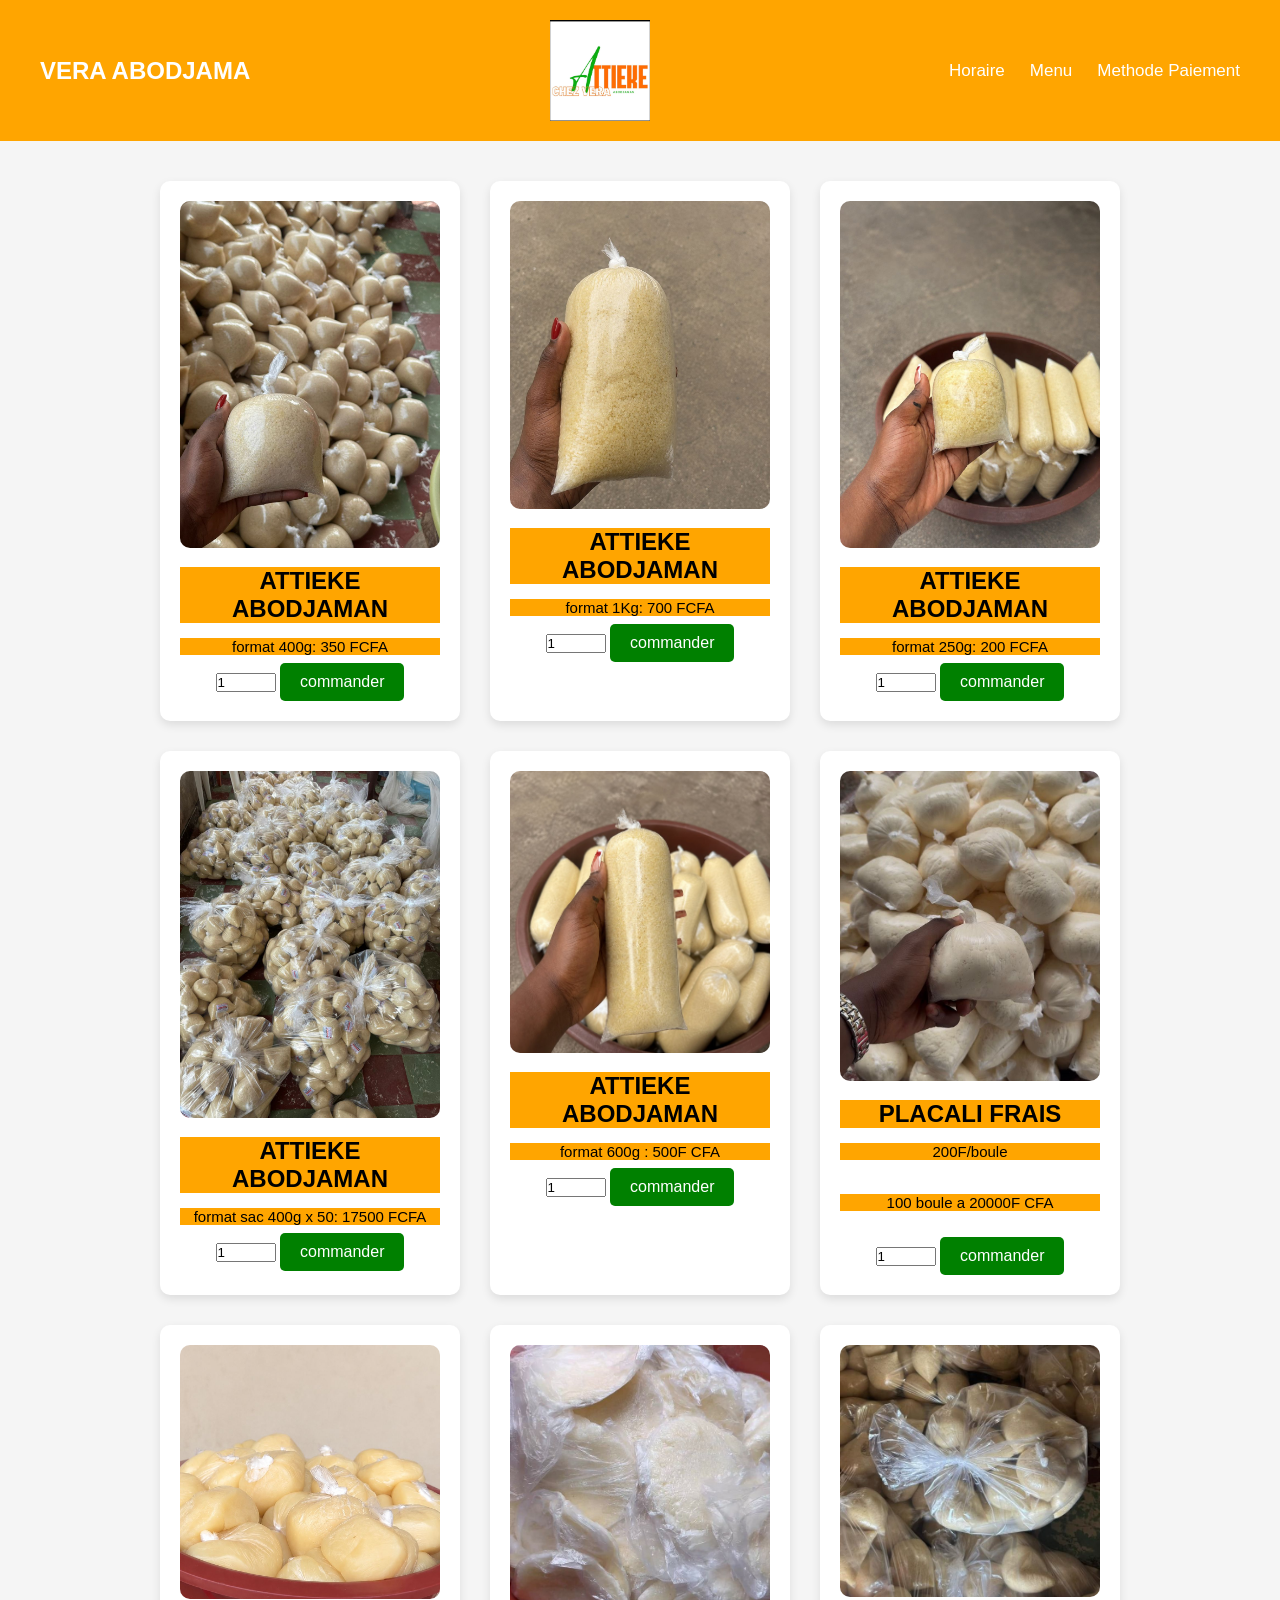
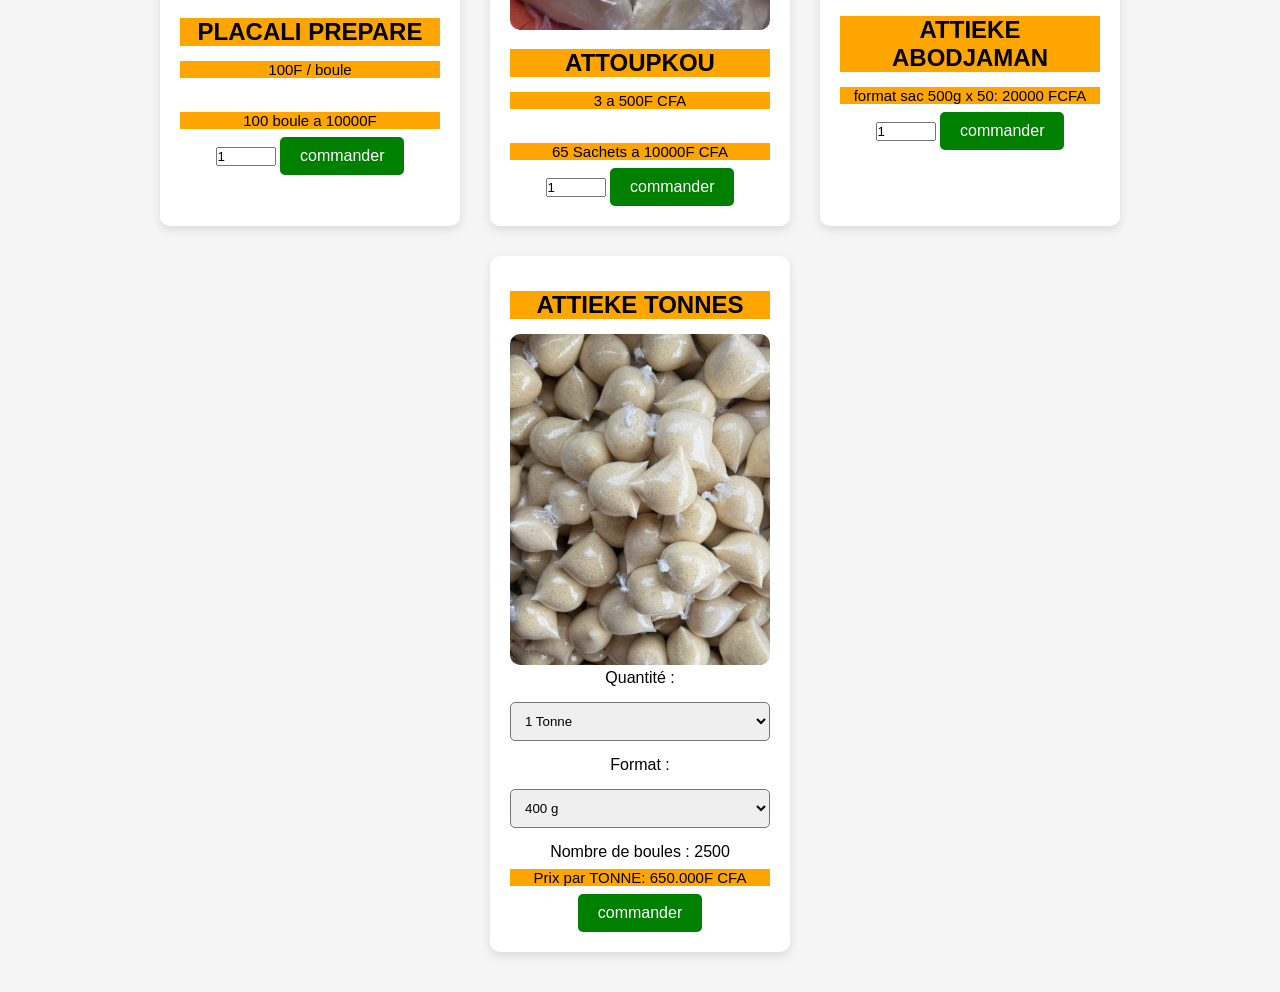
==== index.html @ 7ee6f181 "Update index.html" ====
<!DOCTYPE html>
<html lang="fr">
<head>
    <meta charset="UTF-8">
    <meta name="viewport" content="width=device-width, initial-scale=1.0">
    <title>Boutique Shop</title>
    <link rel="stylesheet" href="attt2.css">
</head>
<body>

    <!-- NAVBAR -->

    <header>
        <nav class="navbar">

            <div class="logo">
                VERA ABODJAMA
            </div>
            <img src="LOGOatt.jpeg" class="plg">

            <ul class="nav-links">
               <li><a href="horaire.html">Horaire</a></li>
                <li><a href="att2.html">Menu</a></li>
                <li><a href="methode.html">Methode Paiement</a></li>
                
            </ul>

        </nav>
    </header>

    <!-- SECTION PRODUITS -->

    <section class="products">

        <!-- CARD 1 -->

        <div class="card">

            <img src="att400g.jpeg" alt="Produit">

            <h2>ATTIEKE ABODJAMAN</h2>

            <div class="prices">
                <p>format 400g: 350 FCFA</p>
            </div>

            
                 <input type="number" min="1" max="1000" value="1" class="qte">
            

            <a href="#" class="btn" onclick="commander(this)">commander </a>

        </div>

        <!-- CARD 2 -->

         <div class="card">

            <img src="att1kg.jpeg" alt="Produit">

            <h2>ATTIEKE ABODJAMAN</h2>

            <div class="prices">
                <p>format 1Kg: 700 FCFA</p>
            </div>

            
                 <input type="number" min="1" max="1000" value="1" class="qte">
            

            <a href="#" class="btn" onclick="commander(this)">commander </a>

        </div>

        <!-- CARD 3 -->

         <div class="card">

            <img src="att250g.jpeg" alt="Produit">

            <h2>ATTIEKE ABODJAMAN</h2>

            <div class="prices">
                <p>format 250g: 200 FCFA</p>
            </div>

            
                <input type="number" min="1" max="1000" value="1" class="qte">
            

            <a href="#" class="btn" onclick="commander(this)">commander </a>

        </div>

        <!-- CARD 4 -->

        <div class="card">

            <img src="sacatt.jpeg" alt="Produit">

            <h2>ATTIEKE ABODJAMAN</h2>

            <div class="prices">
                <p>format sac 400g x 50: 17500 FCFA</p>
            </div>

            
                 <input type="number" min="1" max="1000" value="1" class="qte">
            

            <a href="#" class="btn" onclick="commander(this)">commander </a>

        </div>


        <!-- CARD 5 -->

         <div class="card">

            <img src="600g.jpeg" alt="Produit">

            <h2>ATTIEKE ABODJAMAN</h2>

            <div class="prices">
                <p>format 600g : 500F CFA</p>
            </div>

            
                 <input type="number" min="1" max="1000" value="1" class="qte">
            

            <a href="#" class="btn" onclick="commander(this)">commander </a>

        </div>

        <!-- CARD 6 -->

         <div class="card">

            <img src="plf.jpeg" alt="Produit">

            <h2>PLACALI FRAIS</h2>

            <div class="prices">
                <p>200F/boule</p><br>
                <p>100 boule a 20000F CFA</p><br>

            </div>

            
                 
                 <input type="number" min="1" max="1000" value="1" class="qte">
            

            <a href="#" class="btn" onclick="commander(this)">commander </a>

        </div>


<!--card7 -->



        <div class="card">

            <img src="plp.jpeg" alt="Produit">

            <h2>PLACALI PREPARE</h2>

            <div class="prices">
                <p>100F / boule</p><br>
                <p>100 boule a 10000F</p>
            </div>

            
                 <input type="number" min="1" max="1000" value="1" class="qte">
            

            <a href="#" class="btn" onclick="commander(this)">commander </a>

        </div>
        <!--card8 --->
        <div class="card">

            <img src="atou.jpeg" alt="Produit">

            <h2>ATTOUPKOU</h2>

            <div class="prices">
                <p>3 a 500F CFA</p><br>
                <p>65 Sachets a 10000F CFA</p>
            </div>

            
                 <input type="number" min="1" max="1000" value="1" class="qte">
            

            <a href="#" class="btn" onclick="commander(this)">commander </a>

        </div>

         <!-- CARD 9 -->

        <div class="card">

            <img src="sacatt500g.jpeg" alt="Produit">

            <h2>ATTIEKE ABODJAMAN</h2>

            <div class="prices">
                <p>format sac 500g x 50: 20000 FCFA</p>
            </div>

            
                <input type="number" min="1" max="1000" value="1" class="qte">
            

            <a href="#" class="btn" onclick="commander(this)">commander </a>

        </div> 
            <!-- CARD 10 -->
         <div class="card">
  <h2>ATTIEKE TONNES</h2>
  <img src="attTONNES.jpeg" alt="Produit">

  <label>Quantité :</label>
  <select id="tonne">
    <option value="1">1 Tonne</option>
    <option value="2">2 Tonnes</option>
    <option value="3">3 Tonne</option>
     <option value="4">4 Tonne</option>
      <option value="5">5 Tonne</option>
       <option value="0.5">0.5 Tonne</option>
  </select>

  <label>Format :</label>
  <select id="format">
    <option value="400">400 g</option>
    <option value="500">500 g</option>
    <option value="600">600 g</option>
    <option value="1000">1 kg</option>
</select>

<p id="nbBoules">Nombre de boules : 2500</p>


  <div class="prices">
                <div class="prices">
                <p>Prix par TONNE: 650.000F CFA</p>
            
            </div>

 <a href="#" class="btn" onclick="commander(this)">commander </a>
</div>

</div>
    </section>
   


    

     <!-- JS WhatsApp -->
<script>
function commander(btn) {

    let card = btn.closest(".card");

    let nom = card.querySelector("h2").innerText.trim();

    let qteInput = card.querySelector(".qte");
    let qte = qteInput ? Number(qteInput.value) : 1;

    let priceText = card.querySelector(".prices p").innerText;

    // FORMAT = on récupère directement dans le texte
    let format = "Non défini";
    let prixUnitaire = 0;

    if (priceText.includes("400g: 350")) {
        format = "400g";
        prixUnitaire = 350;
    } 
    else if (priceText.includes("1Kg: 700")) {
        format = "1Kg";
        prixUnitaire = 700;
    } 
    else if (priceText.includes("250g: 200")) {
        format = "250g";
        prixUnitaire = 200;
    } 
    else if (priceText.includes("17500")) {
        format = "sac 400g x 50";
        prixUnitaire = 17500;
    } 
    else if (priceText.includes("600g")) {
        format = "600g";
        prixUnitaire = 500;
    } 
    else if (nom === "PLACALI FRAIS") {
        format = "boule";
        prixUnitaire = 200;
    } 
    else if (nom === "PLACALI PREPARE") {
        format = "boule";
        prixUnitaire = 100;
    } 
    else if (nom === "ATTOUPKOU") {
        format = "sachet";
        prixUnitaire = 200;
    } 
    else if (nom === "ATTIEKE TONNES") {
        prixUnitaire = 650000;
    }

    let total = prixUnitaire * qte;

    let message =
`Bonjour,

Je souhaite commander :

Produit : ${nom}

Prix unitaire : ${prixUnitaire} FCFA`;

    if (nom === "ATTIEKE TONNES") {

        let tonnes = Number(card.querySelector("#tonne").value);
        let formatTonne = Number(card.querySelector("#format").value);

        let nbBoules = Math.floor((1000000 * tonnes) / formatTonne);

        total = prixUnitaire * tonnes;

        message += `
Tonnage : ${tonnes} tonne(s)
Format : ${formatTonne} g
Nombre de boules : ${nbBoules}

TOTAL À PAYER : ${total} FCFA`;

    } else {

        message +=

       `
Quantité : ${qte}
Format : ${format} 
TOTAL À PAYER : ${total} FCFA`;
    }

    window.open(
        "https://wa.me/2250788256074?text=" + encodeURIComponent(message),
        "_blank"
    );
}


// TONNES (inchangé mais sécurisé)
const tonne = document.getElementById("tonne");
const format = document.getElementById("format");
const nbBoules = document.getElementById("nbBoules");

function calculerBoules() {

    if (!tonne || !format || !nbBoules) return;

    let tonnes = Number(tonne.value);
    let poids = Number(format.value);

    let resultat = Math.floor((1000000 * tonnes) / poids);

    nbBoules.innerText = "Nombre de boules : " + resultat;
}

if (tonne && format) {
    tonne.addEventListener("change", calculerBoules);
    format.addEventListener("change", calculerBoules);
    calculerBoules();
}
</script>
</body>
</html>
---- attt2.css ----
*{
    margin: 0;
    padding: 0;
    box-sizing: border-box;
}

body{
    font-family: Arial, Helvetica, sans-serif;
    background: #f5f5f5;
}

/* NAVBAR */

.navbar{
    background: orange;
    color: white;

    display: flex;
    justify-content: space-between;
    align-items: center;

    padding: 20px 40px;
}

.logo{
    font-size: 24px;
    font-weight: bold;
}

.nav-links{
    display: flex;
    list-style: none;
    gap: 25px;
}

.nav-links a{
    color: white;
    text-decoration: none;
    font-size: 17px;
}

/* PRODUITS */

.products{
    display: flex;
    flex-wrap: wrap;
    justify-content: center;
    gap: 30px;

    padding: 40px;
}

.card{
    background: white;
    width: 300px;

    border-radius: 10px;

    padding: 20px;

    box-shadow: 0 4px 10px rgba(0,0,0,0.1);

    text-align: center;
}

.card img{
    width: 100%;
    border-radius: 10px;
}

.card h2{
    margin-top: 15px;
    margin-bottom: 15px;
     background: orange;
}

.prices p{
    margin: 8px 0;
    font-size: 15px;
     background: orange;
}

select{
    width: 100%;
    padding: 10px;

    margin-top: 15px;
    margin-bottom: 15px;

    border-radius: 5px;
}

button{
    width: 100%;
    padding: 12px;

    border: none;
    border-radius: 5px;

    background: black;
    color: white;

    font-size: 16px;
    cursor: pointer;
}

button:hover{
    background: #333;
}
.btn{
    display: inline-block;
    padding: 10px 20px;
    background: green;
    color: white;
    text-decoration: none;
    border-radius: 5px;
    text-align: center;
}
.plg{
    width: 100px;
}
img{
    max-width: 100%;
    height: auto;
}

@media screen and (max-width: 768px){

    body{
        padding: 10px;
    }

    .container{
        width: 100%;
    }

}
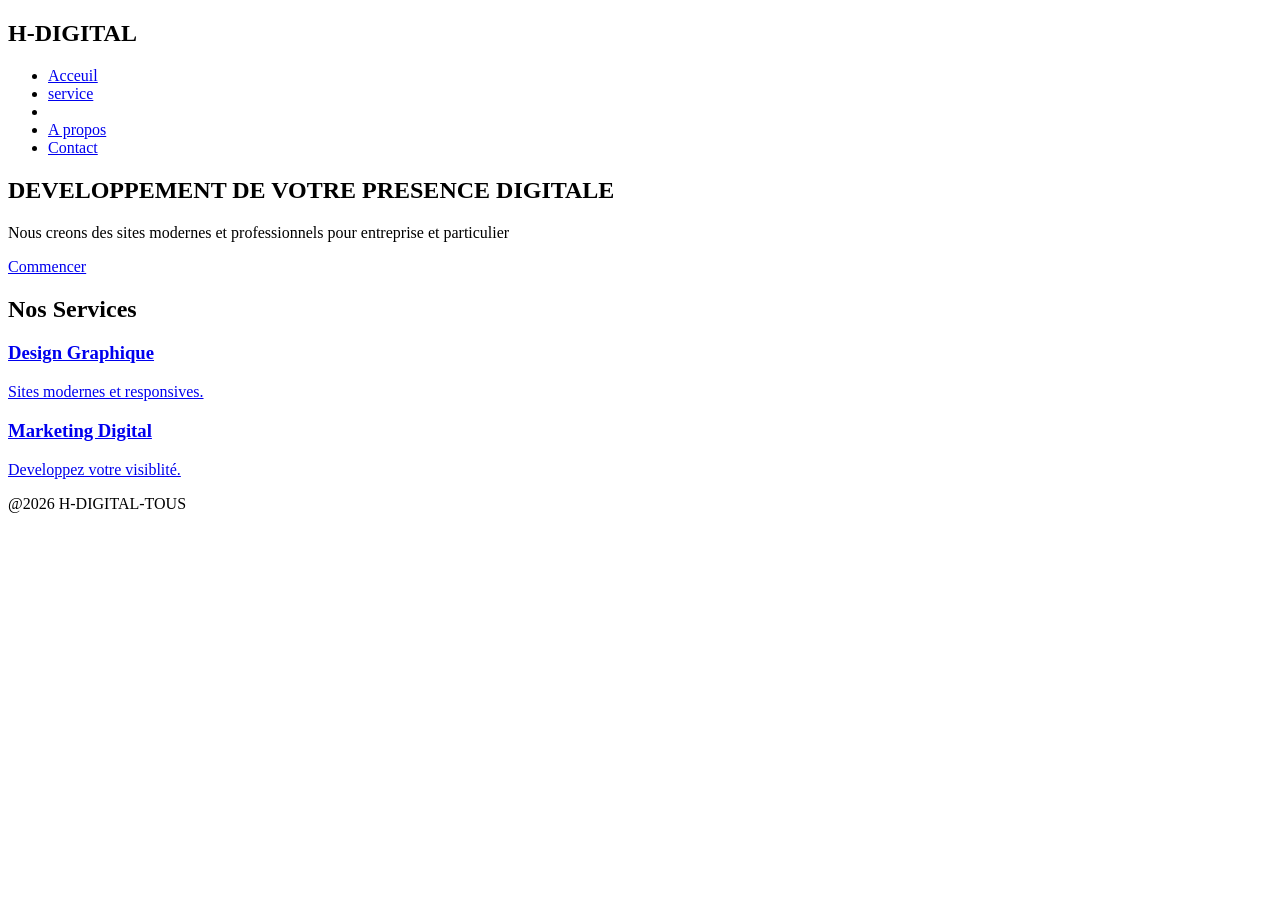
==== commit 6e751658: "Update index.html" ====
--- a/index.html
+++ b/index.html
@@ -1,385 +1,55 @@
 <!DOCTYPE html>
-<html lang="fr">
+<html>
 <head>
-    <meta charset="UTF-8">
-    <meta name="viewport" content="width=device-width, initial-scale=1.0">
-    <title>Boutique Shop</title>
-    <link rel="stylesheet" href="attt2.css">
+	<meta charset="utf-8">
+	<meta name="viewport" content="width=device-width, initial-scale=1">
+	<title>site vitrine</title>
+	<link rel="stylesheet" type="text/css" href="projet1.css">
 </head>
 <body>
-
-    <!-- NAVBAR -->
-
-    <header>
-        <nav class="navbar">
-
-            <div class="logo">
-                VERA ABODJAMA
-            </div>
-            <img src="LOGOatt.jpeg" class="plg">
-
-            <ul class="nav-links">
-               <li><a href="horaire.html">Horaire</a></li>
-                <li><a href="att2.html">Menu</a></li>
-                <li><a href="methode.html">Methode Paiement</a></li>
-                
-            </ul>
-
-        </nav>
-    </header>
-
-    <!-- SECTION PRODUITS -->
-
-    <section class="products">
-
-        <!-- CARD 1 -->
-
-        <div class="card">
-
-            <img src="att400g.jpeg" alt="Produit">
-
-            <h2>ATTIEKE ABODJAMAN</h2>
-
-            <div class="prices">
-                <p>format 400g: 350 FCFA</p>
-            </div>
-
-            
-                 <input type="number" min="1" max="1000" value="1" class="qte">
-            
-
-            <a href="#" class="btn" onclick="commander(this)">commander </a>
-
-        </div>
-
-        <!-- CARD 2 -->
-
-         <div class="card">
-
-            <img src="att1kg.jpeg" alt="Produit">
-
-            <h2>ATTIEKE ABODJAMAN</h2>
-
-            <div class="prices">
-                <p>format 1Kg: 700 FCFA</p>
-            </div>
-
-            
-                 <input type="number" min="1" max="1000" value="1" class="qte">
-            
-
-            <a href="#" class="btn" onclick="commander(this)">commander </a>
-
-        </div>
-
-        <!-- CARD 3 -->
-
-         <div class="card">
-
-            <img src="att250g.jpeg" alt="Produit">
-
-            <h2>ATTIEKE ABODJAMAN</h2>
-
-            <div class="prices">
-                <p>format 250g: 200 FCFA</p>
-            </div>
-
-            
-                <input type="number" min="1" max="1000" value="1" class="qte">
-            
-
-            <a href="#" class="btn" onclick="commander(this)">commander </a>
-
-        </div>
-
-        <!-- CARD 4 -->
-
-        <div class="card">
-
-            <img src="sacatt.jpeg" alt="Produit">
-
-            <h2>ATTIEKE ABODJAMAN</h2>
-
-            <div class="prices">
-                <p>format sac 400g x 50: 17500 FCFA</p>
-            </div>
-
-            
-                 <input type="number" min="1" max="1000" value="1" class="qte">
-            
-
-            <a href="#" class="btn" onclick="commander(this)">commander </a>
-
-        </div>
+	<header>
+		<nav class="navb">
+			<h1>H-DIGITAL</h1>
+			<ul class="navl">
+				<li> <a href="#"class="btns">Acceuil</a> </li>
+				<li> <a href="#"class="btns">service</a> </li><li>
+				<li> <a href="#"class="btns">A propos</a> </li>
+				<li> <a href="#"class="btns">Contact</a> </li> 
+			</ul>
+		</nav>
+	</header>
+	<section class="hero">
+		<div class="hero-text">
+			<h2>DEVELOPPEMENT DE VOTRE PRESENCE DIGITALE</h2>
+			<p>
+				Nous creons des sites modernes et professionnels pour entreprise et particulier
+			</p>
+			<a href="commencer.html" class="btn">Commencer</a>
+		</div>
+	</section>
+	<section class="service">
+		<h2>Nos Services</h2>
+		<div class="cards">
+			<a href="design.html" class="service-link">
+			<div class="card">
+				<h3>Design Graphique</h3>
+				<p> Sites modernes et responsives.</p>
+			</div>
+		</a>
+		    <a href="visibilité.html" class="service-link">
+			<div class="card" >
+				<h3>Marketing Digital</h3>
+				<p>Developpez votre visiblité.</p>
+			</div>
+			</a>
+		</div>
+	</section>
+	<footer>
+		<p>
+			@2026 H-DIGITAL-TOUS
+		</p>
+	</footer>
 
 
-        <!-- CARD 5 -->
-
-         <div class="card">
-
-            <img src="600g.jpeg" alt="Produit">
-
-            <h2>ATTIEKE ABODJAMAN</h2>
-
-            <div class="prices">
-                <p>format 600g : 500F CFA</p>
-            </div>
-
-            
-                 <input type="number" min="1" max="1000" value="1" class="qte">
-            
-
-            <a href="#" class="btn" onclick="commander(this)">commander </a>
-
-        </div>
-
-        <!-- CARD 6 -->
-
-         <div class="card">
-
-            <img src="plf.jpeg" alt="Produit">
-
-            <h2>PLACALI FRAIS</h2>
-
-            <div class="prices">
-                <p>200F/boule</p><br>
-                <p>100 boule a 20000F CFA</p><br>
-
-            </div>
-
-            
-                 
-                 <input type="number" min="1" max="1000" value="1" class="qte">
-            
-
-            <a href="#" class="btn" onclick="commander(this)">commander </a>
-
-        </div>
-
-
-<!--card7 -->
-
-
-
-        <div class="card">
-
-            <img src="plp.jpeg" alt="Produit">
-
-            <h2>PLACALI PREPARE</h2>
-
-            <div class="prices">
-                <p>100F / boule</p><br>
-                <p>100 boule a 10000F</p>
-            </div>
-
-            
-                 <input type="number" min="1" max="1000" value="1" class="qte">
-            
-
-            <a href="#" class="btn" onclick="commander(this)">commander </a>
-
-        </div>
-        <!--card8 --->
-        <div class="card">
-
-            <img src="atou.jpeg" alt="Produit">
-
-            <h2>ATTOUPKOU</h2>
-
-            <div class="prices">
-                <p>3 a 500F CFA</p><br>
-                <p>65 Sachets a 10000F CFA</p>
-            </div>
-
-            
-                 <input type="number" min="1" max="1000" value="1" class="qte">
-            
-
-            <a href="#" class="btn" onclick="commander(this)">commander </a>
-
-        </div>
-
-         <!-- CARD 9 -->
-
-        <div class="card">
-
-            <img src="sacatt500g.jpeg" alt="Produit">
-
-            <h2>ATTIEKE ABODJAMAN</h2>
-
-            <div class="prices">
-                <p>format sac 500g x 50: 20000 FCFA</p>
-            </div>
-
-            
-                <input type="number" min="1" max="1000" value="1" class="qte">
-            
-
-            <a href="#" class="btn" onclick="commander(this)">commander </a>
-
-        </div> 
-            <!-- CARD 10 -->
-         <div class="card">
-  <h2>ATTIEKE TONNES</h2>
-  <img src="attTONNES.jpeg" alt="Produit">
-
-  <label>Quantité :</label>
-  <select id="tonne">
-    <option value="1">1 Tonne</option>
-    <option value="2">2 Tonnes</option>
-    <option value="3">3 Tonne</option>
-     <option value="4">4 Tonne</option>
-      <option value="5">5 Tonne</option>
-       <option value="0.5">0.5 Tonne</option>
-  </select>
-
-  <label>Format :</label>
-  <select id="format">
-    <option value="400">400 g</option>
-    <option value="500">500 g</option>
-    <option value="600">600 g</option>
-    <option value="1000">1 kg</option>
-</select>
-
-<p id="nbBoules">Nombre de boules : 2500</p>
-
-
-  <div class="prices">
-                <div class="prices">
-                <p>Prix par TONNE: 650.000F CFA</p>
-            
-            </div>
-
- <a href="#" class="btn" onclick="commander(this)">commander </a>
-</div>
-
-</div>
-    </section>
-   
-
-
-    
-
-     <!-- JS WhatsApp -->
-<script>
-function commander(btn) {
-
-    let card = btn.closest(".card");
-
-    let nom = card.querySelector("h2").innerText.trim();
-
-    let qteInput = card.querySelector(".qte");
-    let qte = qteInput ? Number(qteInput.value) : 1;
-
-    let priceText = card.querySelector(".prices p").innerText;
-
-    // FORMAT = on récupère directement dans le texte
-    let format = "Non défini";
-    let prixUnitaire = 0;
-
-    if (priceText.includes("400g: 350")) {
-        format = "400g";
-        prixUnitaire = 350;
-    } 
-    else if (priceText.includes("1Kg: 700")) {
-        format = "1Kg";
-        prixUnitaire = 700;
-    } 
-    else if (priceText.includes("250g: 200")) {
-        format = "250g";
-        prixUnitaire = 200;
-    } 
-    else if (priceText.includes("17500")) {
-        format = "sac 400g x 50";
-        prixUnitaire = 17500;
-    } 
-    else if (priceText.includes("600g")) {
-        format = "600g";
-        prixUnitaire = 500;
-    } 
-    else if (nom === "PLACALI FRAIS") {
-        format = "boule";
-        prixUnitaire = 200;
-    } 
-    else if (nom === "PLACALI PREPARE") {
-        format = "boule";
-        prixUnitaire = 100;
-    } 
-    else if (nom === "ATTOUPKOU") {
-        format = "sachet";
-        prixUnitaire = 200;
-    } 
-    else if (nom === "ATTIEKE TONNES") {
-        prixUnitaire = 650000;
-    }
-
-    let total = prixUnitaire * qte;
-
-    let message =
-`Bonjour,
-
-Je souhaite commander :
-
-Produit : ${nom}
-
-Prix unitaire : ${prixUnitaire} FCFA`;
-
-    if (nom === "ATTIEKE TONNES") {
-
-        let tonnes = Number(card.querySelector("#tonne").value);
-        let formatTonne = Number(card.querySelector("#format").value);
-
-        let nbBoules = Math.floor((1000000 * tonnes) / formatTonne);
-
-        total = prixUnitaire * tonnes;
-
-        message += `
-Tonnage : ${tonnes} tonne(s)
-Format : ${formatTonne} g
-Nombre de boules : ${nbBoules}
-
-TOTAL À PAYER : ${total} FCFA`;
-
-    } else {
-
-        message +=
-
-       `
-Quantité : ${qte}
-Format : ${format} 
-TOTAL À PAYER : ${total} FCFA`;
-    }
-
-    window.open(
-        "https://wa.me/2250788256074?text=" + encodeURIComponent(message),
-        "_blank"
-    );
-}
-
-
-// TONNES (inchangé mais sécurisé)
-const tonne = document.getElementById("tonne");
-const format = document.getElementById("format");
-const nbBoules = document.getElementById("nbBoules");
-
-function calculerBoules() {
-
-    if (!tonne || !format || !nbBoules) return;
-
-    let tonnes = Number(tonne.value);
-    let poids = Number(format.value);
-
-    let resultat = Math.floor((1000000 * tonnes) / poids);
-
-    nbBoules.innerText = "Nombre de boules : " + resultat;
-}
-
-if (tonne && format) {
-    tonne.addEventListener("change", calculerBoules);
-    format.addEventListener("change", calculerBoules);
-    calculerBoules();
-}
-</script>
 </body>
 </html>
-
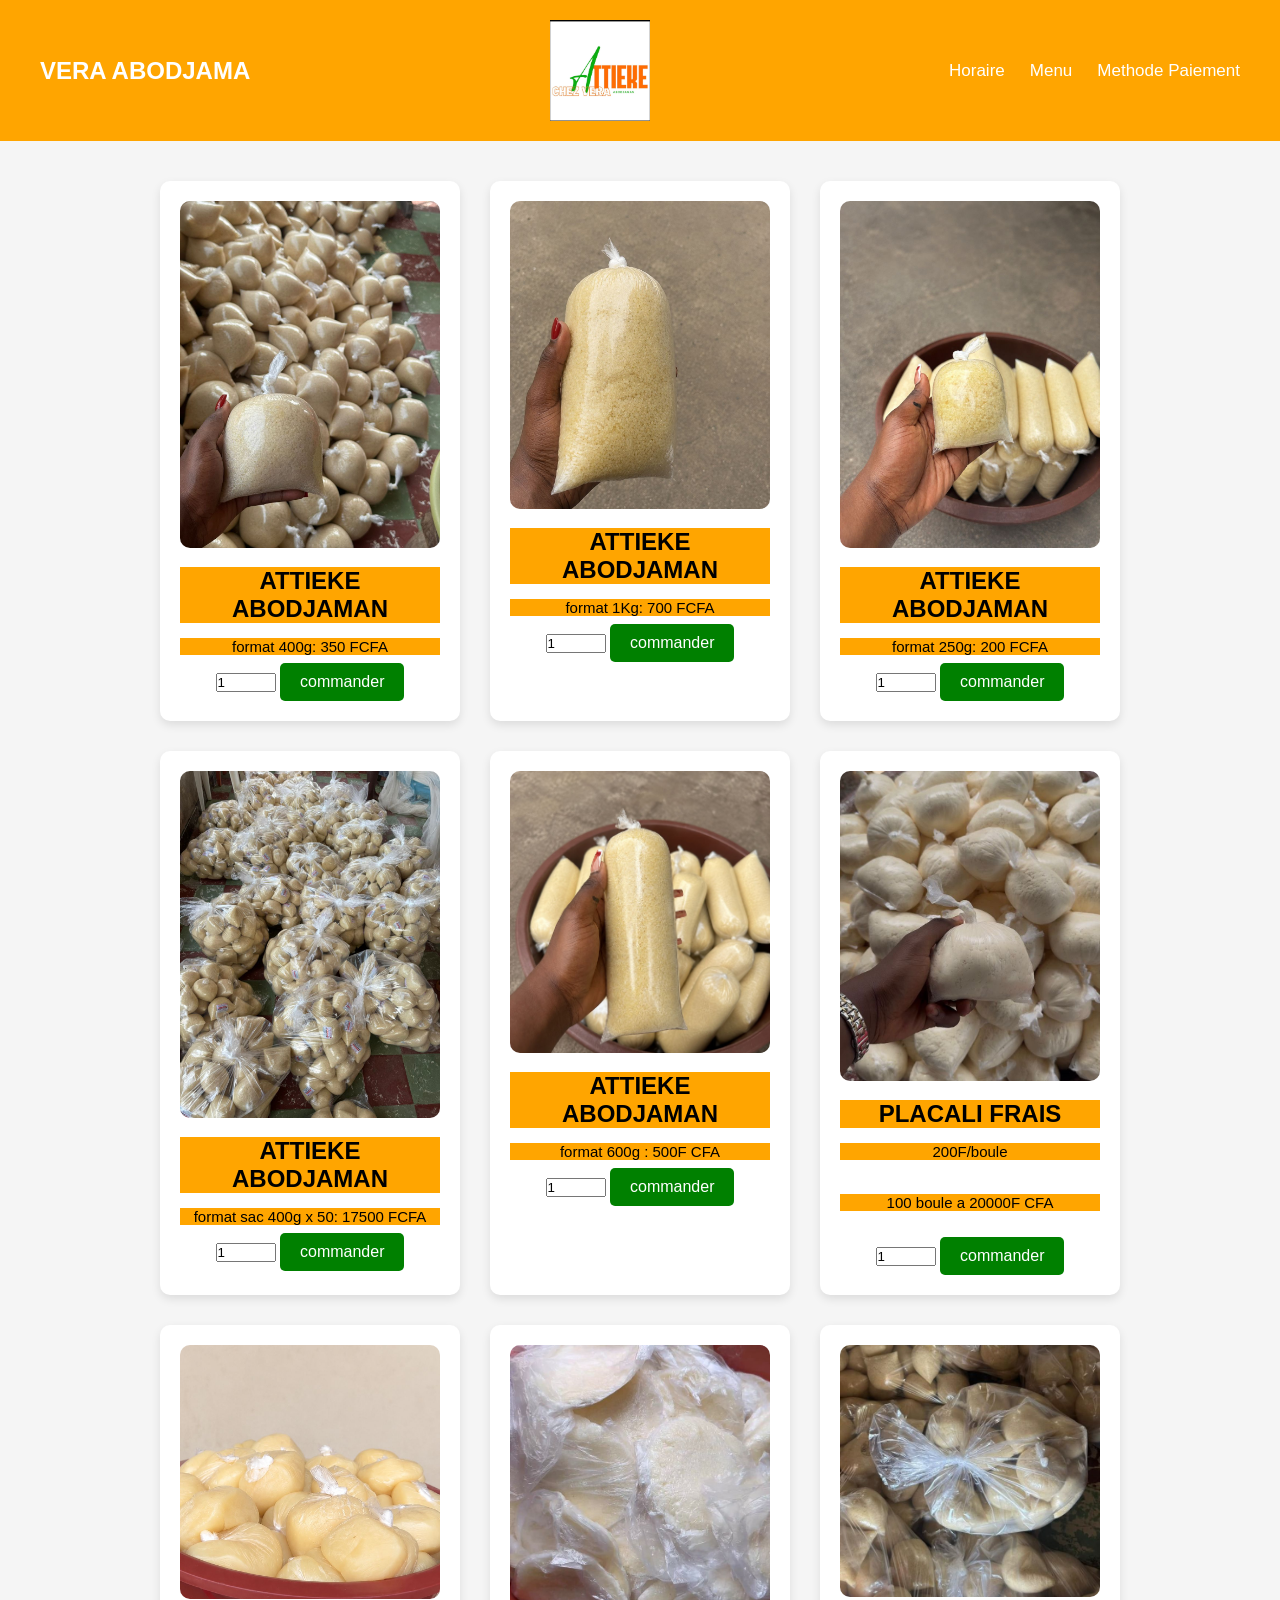
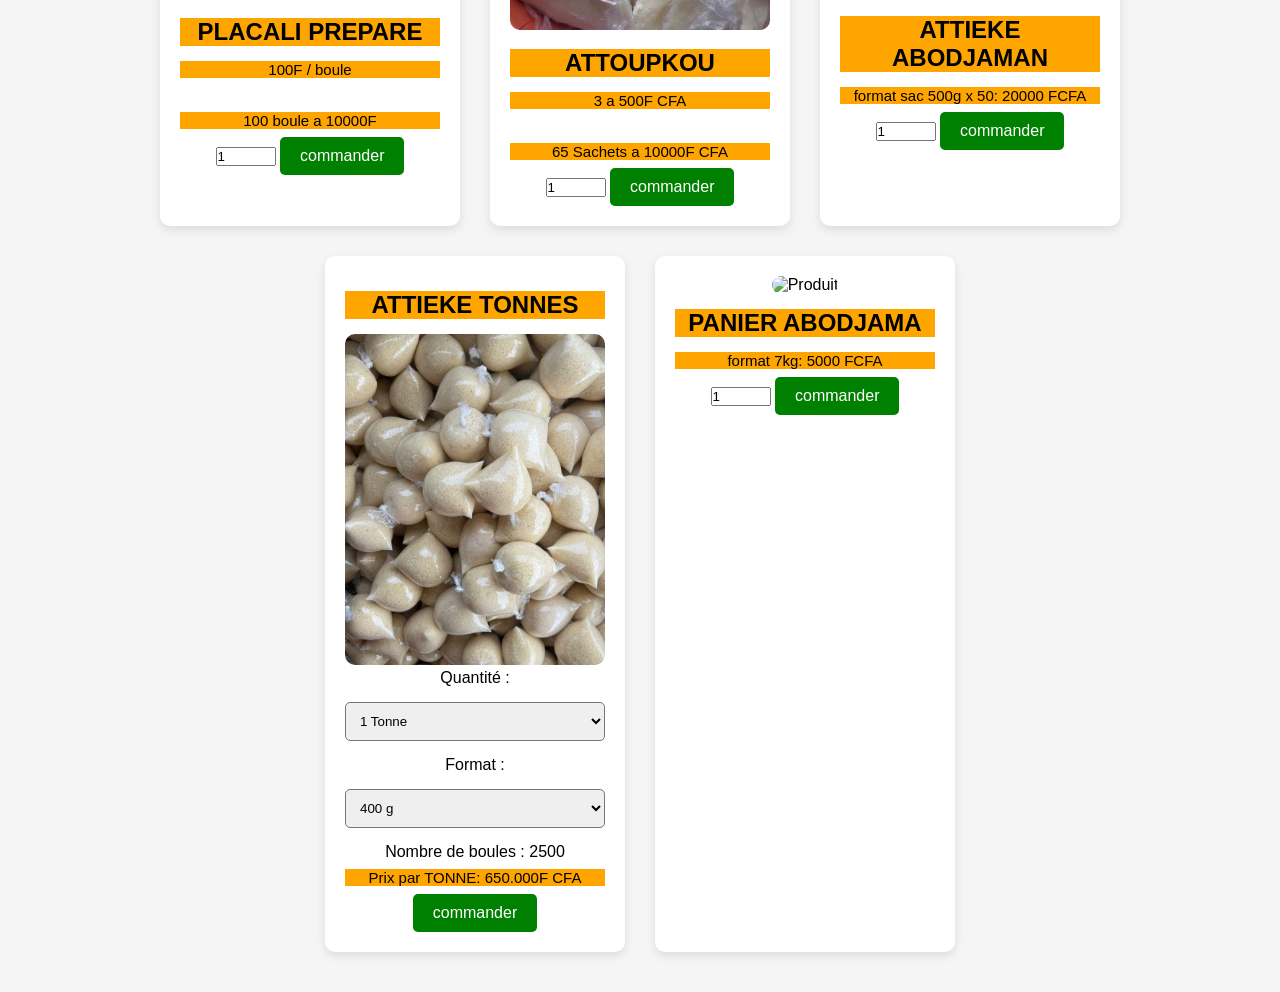
==== commit 6c9fb3a8: "Update index.html" ====
--- a/index.html
+++ b/index.html
@@ -1,55 +1,422 @@
 <!DOCTYPE html>
-<html>
+<html lang="fr">
 <head>
-	<meta charset="utf-8">
-	<meta name="viewport" content="width=device-width, initial-scale=1">
-	<title>site vitrine</title>
-	<link rel="stylesheet" type="text/css" href="projet1.css">
+    <meta charset="UTF-8">
+    <meta name="viewport" content="width=device-width, initial-scale=1.0">
+    <title>Boutique Shop</title>
+    <link rel="stylesheet" href="attt2.css">
 </head>
 <body>
-	<header>
-		<nav class="navb">
-			<h1>H-DIGITAL</h1>
-			<ul class="navl">
-				<li> <a href="#"class="btns">Acceuil</a> </li>
-				<li> <a href="#"class="btns">service</a> </li><li>
-				<li> <a href="#"class="btns">A propos</a> </li>
-				<li> <a href="#"class="btns">Contact</a> </li> 
-			</ul>
-		</nav>
-	</header>
-	<section class="hero">
-		<div class="hero-text">
-			<h2>DEVELOPPEMENT DE VOTRE PRESENCE DIGITALE</h2>
-			<p>
-				Nous creons des sites modernes et professionnels pour entreprise et particulier
-			</p>
-			<a href="commencer.html" class="btn">Commencer</a>
-		</div>
-	</section>
-	<section class="service">
-		<h2>Nos Services</h2>
-		<div class="cards">
-			<a href="design.html" class="service-link">
-			<div class="card">
-				<h3>Design Graphique</h3>
-				<p> Sites modernes et responsives.</p>
-			</div>
-		</a>
-		    <a href="visibilité.html" class="service-link">
-			<div class="card" >
-				<h3>Marketing Digital</h3>
-				<p>Developpez votre visiblité.</p>
-			</div>
-			</a>
-		</div>
-	</section>
-	<footer>
-		<p>
-			@2026 H-DIGITAL-TOUS
-		</p>
-	</footer>
-
-
+
+    <!-- NAVBAR -->
+
+    <header>
+        <nav class="navbar">
+
+            <div class="logo">
+                VERA ABODJAMA
+            </div>
+            <img src="LOGOatt.jpeg" class="plg">
+
+            <ul class="nav-links">
+               <li><a href="horaire.html">Horaire</a></li>
+                <li><a href="att2.html">Menu</a></li>
+                <li><a href="methode.html">Methode Paiement</a></li>
+                
+            </ul>
+
+        </nav>
+    </header>
+
+    <!-- SECTION PRODUITS -->
+
+    <section class="products">
+
+        <!-- CARD 1 -->
+
+        <div class="card">
+
+            <img src="att400g.jpeg" alt="Produit">
+
+            <h2>ATTIEKE ABODJAMAN</h2>
+
+            <div class="prices">
+                <p>format 400g: 350 FCFA</p>
+            </div>
+
+            
+                 <input type="number" min="1" max="1000" value="1" class="qte">
+            
+
+            <a href="#" class="btn" onclick="commander(this)">commander </a>
+
+        </div>
+
+        <!-- CARD 2 -->
+
+         <div class="card">
+
+            <img src="att1kg.jpeg" alt="Produit">
+
+            <h2>ATTIEKE ABODJAMAN</h2>
+
+            <div class="prices">
+                <p>format 1Kg: 700 FCFA</p>
+            </div>
+
+            
+                 <input type="number" min="1" max="1000" value="1" class="qte">
+            
+
+            <a href="#" class="btn" onclick="commander(this)">commander </a>
+
+        </div>
+
+        <!-- CARD 3 -->
+
+         <div class="card">
+
+            <img src="att250g.jpeg" alt="Produit">
+
+            <h2>ATTIEKE ABODJAMAN</h2>
+
+            <div class="prices">
+                <p>format 250g: 200 FCFA</p>
+            </div>
+
+            
+                <input type="number" min="1" max="1000" value="1" class="qte">
+            
+
+            <a href="#" class="btn" onclick="commander(this)">commander </a>
+
+        </div>
+
+        <!-- CARD 4 -->
+
+        <div class="card">
+
+            <img src="sacatt.jpeg" alt="Produit">
+
+            <h2>ATTIEKE ABODJAMAN</h2>
+
+            <div class="prices">
+                <p>format sac 400g x 50: 17500 FCFA</p>
+            </div>
+
+            
+                 <input type="number" min="1" max="1000" value="1" class="qte">
+            
+
+            <a href="#" class="btn" onclick="commander(this)">commander </a>
+
+        </div>
+
+
+        <!-- CARD 5 -->
+
+         <div class="card">
+
+            <img src="600g.jpeg" alt="Produit">
+
+            <h2>ATTIEKE ABODJAMAN</h2>
+
+            <div class="prices">
+                <p>format 600g : 500F CFA</p>
+            </div>
+
+            
+                 <input type="number" min="1" max="1000" value="1" class="qte">
+            
+
+            <a href="#" class="btn" onclick="commander(this)">commander </a>
+
+        </div>
+
+        <!-- CARD 6 -->
+
+         <div class="card">
+
+            <img src="plf.jpeg" alt="Produit">
+
+            <h2>PLACALI FRAIS</h2>
+
+            <div class="prices">
+                <p>200F/boule</p><br>
+                <p>100 boule a 20000F CFA</p><br>
+
+            </div>
+
+            
+                 
+                 <input type="number" min="1" max="1000" value="1" class="qte">
+            
+
+            <a href="#" class="btn" onclick="commander(this)">commander </a>
+
+        </div>
+
+
+<!--card7 -->
+
+
+
+        <div class="card">
+
+            <img src="plp.jpeg" alt="Produit">
+
+            <h2>PLACALI PREPARE</h2>
+
+            <div class="prices">
+                <p>100F / boule</p><br>
+                <p>100 boule a 10000F</p>
+            </div>
+
+            
+                 <input type="number" min="1" max="1000" value="1" class="qte">
+            
+
+            <a href="#" class="btn" onclick="commander(this)">commander </a>
+
+        </div>
+        <!--card8 --->
+        <div class="card">
+
+            <img src="atou.jpeg" alt="Produit">
+
+            <h2>ATTOUPKOU</h2>
+
+            <div class="prices">
+                <p>3 a 500F CFA</p><br>
+                <p>65 Sachets a 10000F CFA</p>
+            </div>
+
+            
+                 <input type="number" min="1" max="1000" value="1" class="qte">
+            
+
+            <a href="#" class="btn" onclick="commander(this)">commander </a>
+
+        </div>
+
+         <!-- CARD 9 -->
+
+        <div class="card">
+
+            <img src="sacatt500g.jpeg" alt="Produit">
+
+            <h2>ATTIEKE ABODJAMAN</h2>
+
+            <div class="prices">
+                <p>format sac 500g x 50: 20000 FCFA</p>
+            </div>
+
+            
+                <input type="number" min="1" max="1000" value="1" class="qte">
+            
+
+            <a href="#" class="btn" onclick="commander(this)">commander </a>
+
+        </div> 
+            <!-- CARD 10 -->
+         <div class="card">
+  <h2>ATTIEKE TONNES</h2>
+  <img src="attTONNES.jpeg" alt="Produit">
+
+  <label>Quantité :</label>
+  <select id="tonne">
+    <option value="1">1 Tonne</option>
+    <option value="2">2 Tonnes</option>
+    <option value="3">3 Tonne</option>
+     <option value="4">4 Tonne</option>
+      <option value="5">5 Tonne</option>
+       <option value="0.5">0.5 Tonne</option>
+  </select>
+
+  <label>Format :</label>
+  <select id="format">
+    <option value="400">400 g</option>
+    <option value="500">500 g</option>
+    <option value="600">600 g</option>
+    <option value="1000">1 kg</option>
+</select>
+
+<p id="nbBoules">Nombre de boules : 2500</p>
+
+
+  <div class="prices">
+                <div class="prices">
+                <p>Prix par TONNE: 650.000F CFA</p>
+            
+            </div>
+
+ <a href="#" class="btn" onclick="commander(this)">commander </a>
+</div>
+
+</div>
+ <!-- CARD 1 -->
+
+        <div class="card">
+
+            <img src="PANIERATT.jpeg" alt="Produit">
+
+            <h2>PANIER ABODJAMA</h2>
+
+            <div class="prices">
+                <p>format 7kg: 5000 FCFA</p>
+            </div>
+
+            
+                 <input type="number" min="1" max="1000" value="1" class="qte">
+            
+
+            <a href="#" class="btn" onclick="commander(this)">commander </a>
+
+        </div>
+    </section>
+   
+
+
+    
+
+     <!-- JS WhatsApp --><script>
+function commander(btn) {
+
+    let card = btn.closest(".card");
+
+    let nom = card.querySelector("h2").innerText.trim();
+
+    let qteInput = card.querySelector(".qte");
+    let qte = qteInput ? Number(qteInput.value) : 1;
+
+    let priceText = card.querySelector(".prices p").innerText;
+
+    // FORMAT = on récupère directement dans le texte
+    let format = "Non défini";
+    let prixUnitaire = 0;
+
+    if (priceText.includes("400g: 350")) {
+        format = "400g";
+        prixUnitaire = 350;
+    } 
+    else if (priceText.includes("1Kg: 700")) {
+        format = "1Kg";
+        prixUnitaire = 700;
+    } 
+    else if (priceText.includes("250g: 200")) {
+        format = "250g";
+        prixUnitaire = 200;
+    } 
+    else if (priceText.includes("17500")) {
+        format = "sac 400g x 50";
+        prixUnitaire = 17500;
+    } 
+    else if (priceText.includes("600g")) {
+        format = "600g";
+        prixUnitaire = 500;
+    } 
+    else if (nom === "PLACALI FRAIS") {
+        format = "boule";
+        prixUnitaire = 200;
+    } 
+    else if (nom === "PLACALI PREPARE") {
+        format = "boule";
+        prixUnitaire = 100;
+    } 
+    else if (nom === "ATTOUPKOU") {
+        format = "sachet";
+        prixUnitaire = 200;
+    } 
+    else if (nom === "ATTIEKE TONNES") {
+        prixUnitaire = 650000;
+    }
+
+    let total = prixUnitaire * qte;
+
+    // Calcul du poids total
+    let poidsTotal = "Non défini";
+
+    if (format === "400g") {
+        let poids = 400 * qte;
+        poidsTotal = poids >= 1000 ? (poids / 1000) + " Kg" : poids + " g";
+    } 
+    else if (format === "600g") {
+        let poids = 600 * qte;
+        poidsTotal = poids >= 1000 ? (poids / 1000) + " Kg" : poids + " g";
+    } 
+    else if (format === "250g") {
+        let poids = 250 * qte;
+        poidsTotal = poids >= 1000 ? (poids / 1000) + " Kg" : poids + " g";
+    } 
+    else if (format === "1Kg") {
+        poidsTotal = qte + " Kg";
+    }
+
+    let message =
+`Bonjour,
+
+Je souhaite commander :
+
+Produit : ${nom}
+
+Prix unitaire : ${prixUnitaire} FCFA`;
+
+    if (nom === "ATTIEKE TONNES") {
+
+        let tonnes = Number(card.querySelector("#tonne").value);
+        let formatTonne = Number(card.querySelector("#format").value);
+
+        let nbBoules = Math.floor((1000000 * tonnes) / formatTonne);
+
+        total = prixUnitaire * tonnes;
+
+        message += `
+Tonnage : ${tonnes} tonne(s)
+Format : ${formatTonne} g
+Nombre de boules : ${nbBoules}
+
+TOTAL À PAYER : ${total} FCFA`;
+
+    } else {
+
+        message += `
+Quantité : ${qte}
+Format : ${format}
+Poids total : ${poidsTotal}
+
+TOTAL À PAYER : ${total} FCFA`;
+    }
+
+    window.open(
+        "https://wa.me/2250788256074?text=" + encodeURIComponent(message),
+        "_blank"
+    );
+}
+
+
+// TONNES
+const tonne = document.getElementById("tonne");
+const format = document.getElementById("format");
+const nbBoules = document.getElementById("nbBoules");
+
+function calculerBoules() {
+
+    if (!tonne || !format || !nbBoules) return;
+
+    let tonnes = Number(tonne.value);
+    let poids = Number(format.value);
+
+    let resultat = Math.floor((1000000 * tonnes) / poids);
+
+    nbBoules.innerText = "Nombre de boules : " + resultat;
+}
+
+if (tonne && format) {
+    tonne.addEventListener("change", calculerBoules);
+    format.addEventListener("change", calculerBoules);
+    calculerBoules();
+}
+</script>
 </body>
 </html>
+
--- a/attt2.css
+++ b/attt2.css
@@ -0,0 +1,137 @@
+*{
+    margin: 0;
+    padding: 0;
+    box-sizing: border-box;
+}
+
+body{
+    font-family: Arial, Helvetica, sans-serif;
+    background: #f5f5f5;
+}
+
+/* NAVBAR */
+
+.navbar{
+    background: orange;
+    color: white;
+
+    display: flex;
+    justify-content: space-between;
+    align-items: center;
+
+    padding: 20px 40px;
+}
+
+.logo{
+    font-size: 24px;
+    font-weight: bold;
+}
+
+.nav-links{
+    display: flex;
+    list-style: none;
+    gap: 25px;
+}
+
+.nav-links a{
+    color: white;
+    text-decoration: none;
+    font-size: 17px;
+}
+
+/* PRODUITS */
+
+.products{
+    display: flex;
+    flex-wrap: wrap;
+    justify-content: center;
+    gap: 30px;
+
+    padding: 40px;
+}
+
+.card{
+    background: white;
+    width: 300px;
+
+    border-radius: 10px;
+
+    padding: 20px;
+
+    box-shadow: 0 4px 10px rgba(0,0,0,0.1);
+
+    text-align: center;
+}
+
+.card img{
+    width: 100%;
+    border-radius: 10px;
+}
+
+.card h2{
+    margin-top: 15px;
+    margin-bottom: 15px;
+     background: orange;
+}
+
+.prices p{
+    margin: 8px 0;
+    font-size: 15px;
+     background: orange;
+}
+
+select{
+    width: 100%;
+    padding: 10px;
+
+    margin-top: 15px;
+    margin-bottom: 15px;
+
+    border-radius: 5px;
+}
+
+button{
+    width: 100%;
+    padding: 12px;
+
+    border: none;
+    border-radius: 5px;
+
+    background: black;
+    color: white;
+
+    font-size: 16px;
+    cursor: pointer;
+}
+
+button:hover{
+    background: #333;
+}
+.btn{
+    display: inline-block;
+    padding: 10px 20px;
+    background: green;
+    color: white;
+    text-decoration: none;
+    border-radius: 5px;
+    text-align: center;
+}
+.plg{
+    width: 100px;
+}
+img{
+    max-width: 100%;
+    height: auto;
+}
+
+@media screen and (max-width: 768px){
+
+    body{
+        padding: 10px;
+    }
+
+    .container{
+        width: 100%;
+    }
+
+}
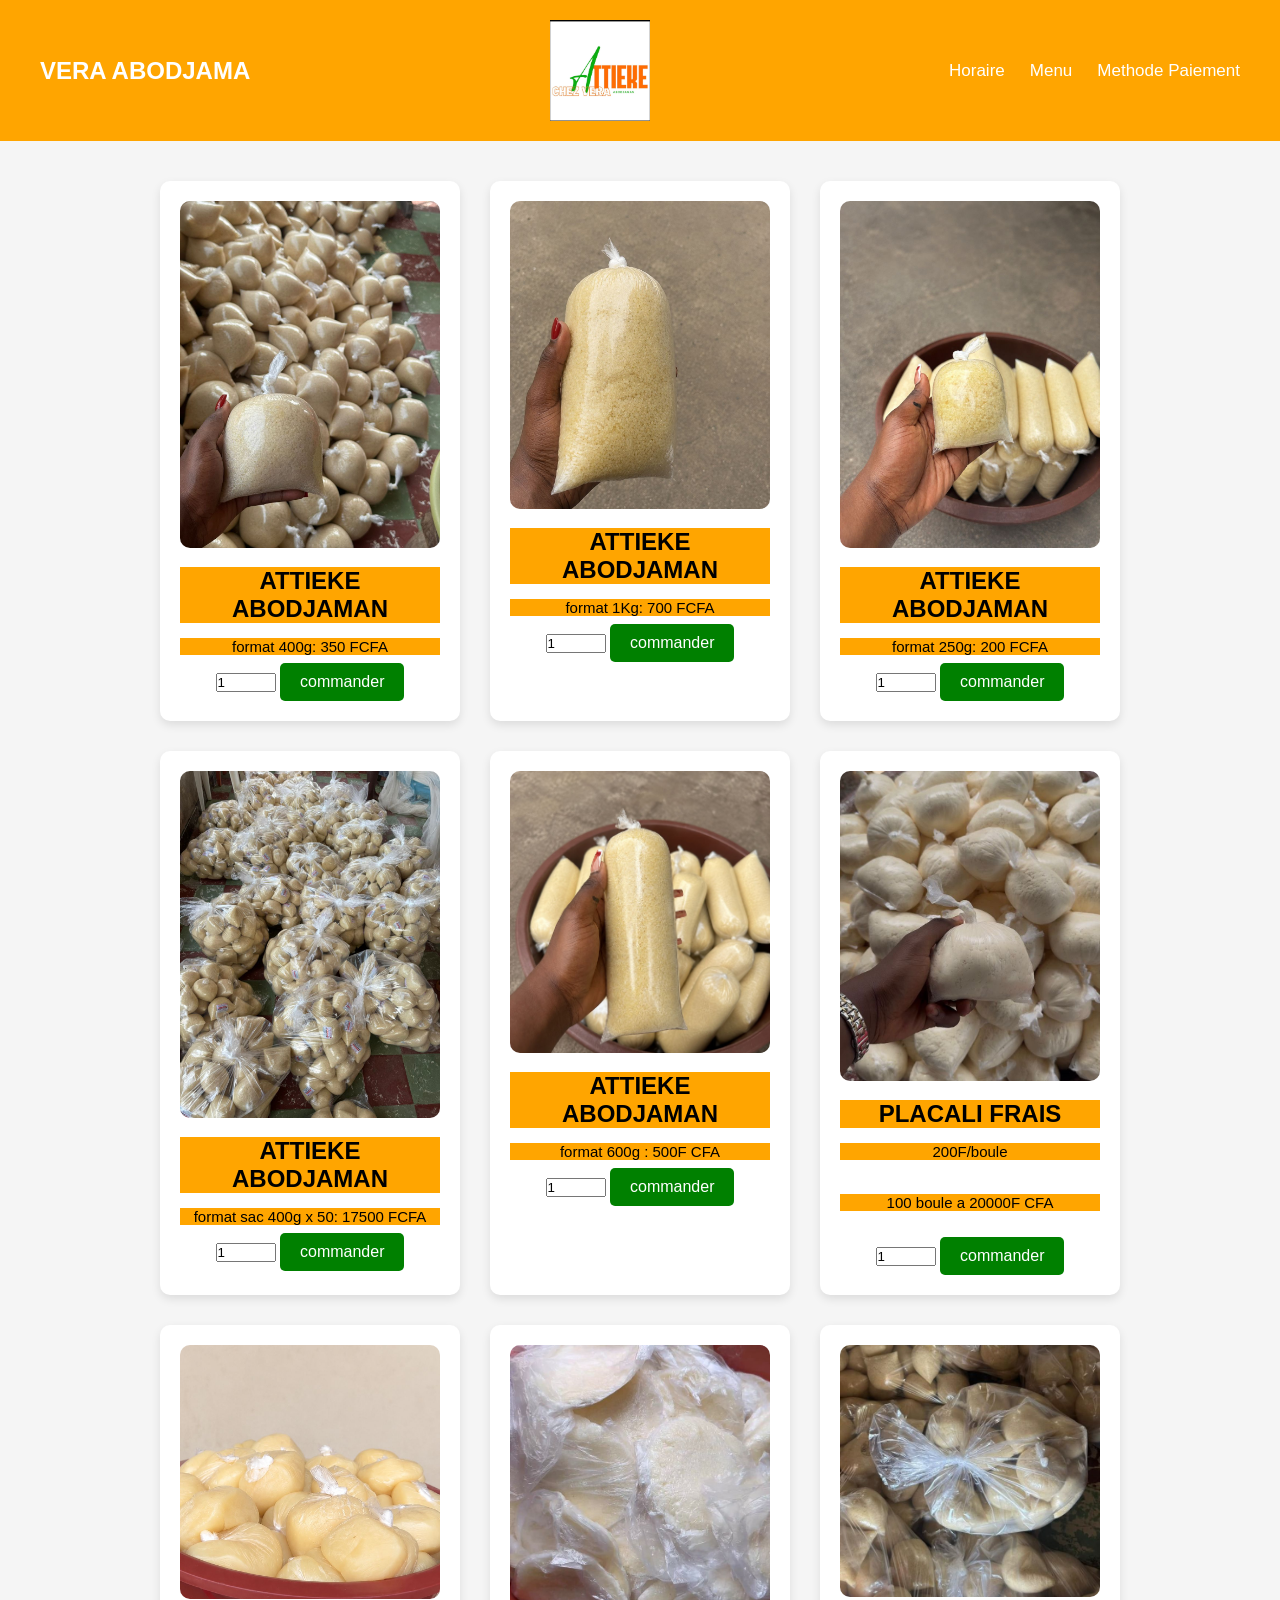
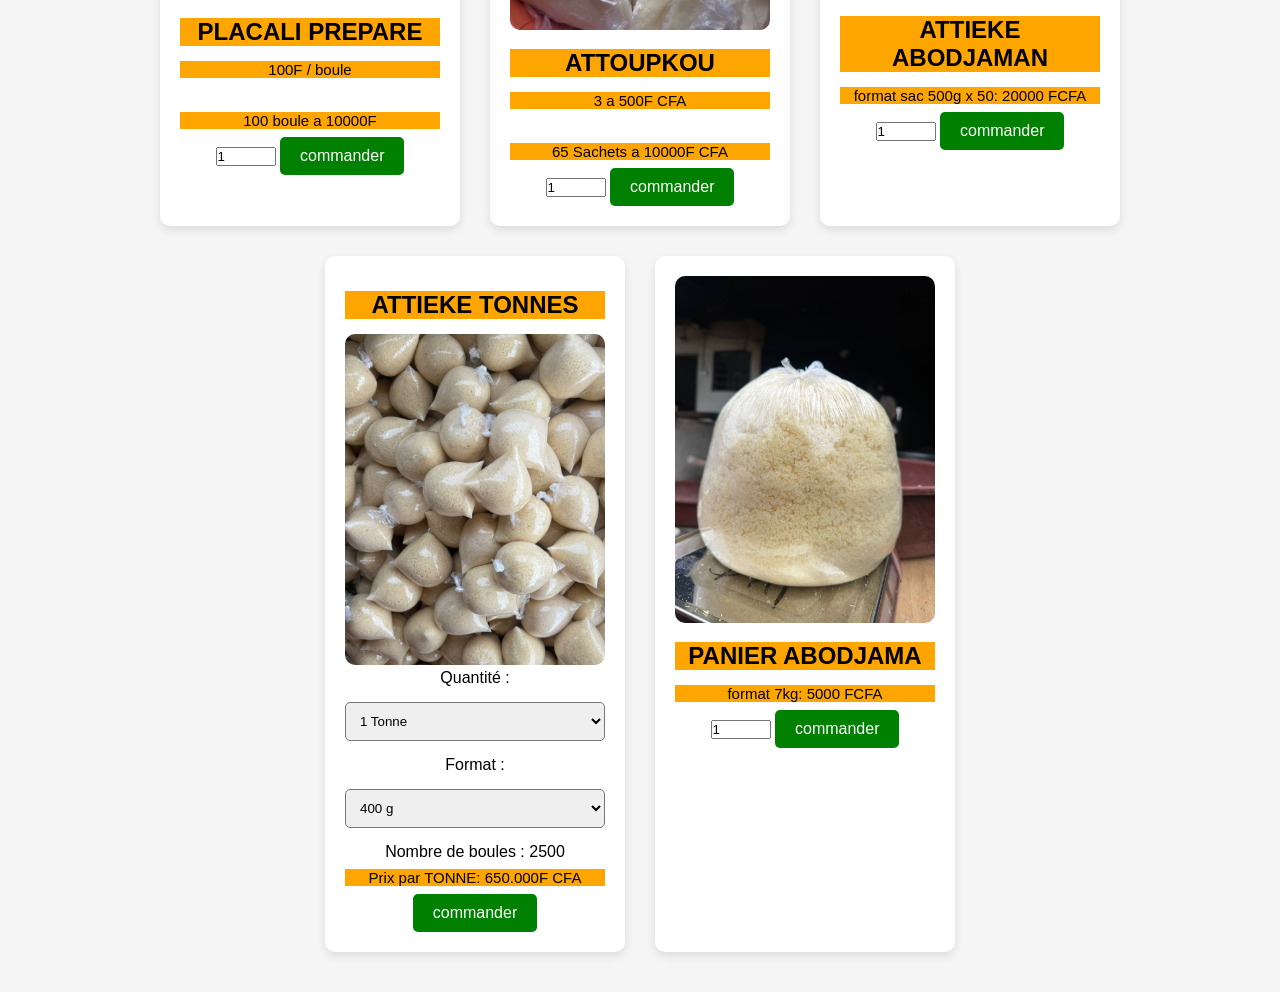
==== commit 07c6d4f4: "Update index.html" ====
--- a/index.html
+++ b/index.html
@@ -291,7 +291,6 @@
 
     let priceText = card.querySelector(".prices p").innerText;
 
-    // FORMAT = on récupère directement dans le texte
     let format = "Non défini";
     let prixUnitaire = 0;
 
@@ -326,14 +325,17 @@
     else if (nom === "ATTOUPKOU") {
         format = "sachet";
         prixUnitaire = 200;
-    } 
+    }
+    else if (nom === "PANIER ABODJAMA") {
+        format = "7Kg";
+        prixUnitaire = 5000;
+    }
     else if (nom === "ATTIEKE TONNES") {
         prixUnitaire = 650000;
     }
 
     let total = prixUnitaire * qte;
 
-    // Calcul du poids total
     let poidsTotal = "Non défini";
 
     if (format === "400g") {
@@ -350,6 +352,9 @@
     } 
     else if (format === "1Kg") {
         poidsTotal = qte + " Kg";
+    }
+    else if (format === "7Kg") {
+        poidsTotal = (7 * qte) + " Kg";
     }
 
     let message =
@@ -392,30 +397,6 @@
         "_blank"
     );
 }
-
-
-// TONNES
-const tonne = document.getElementById("tonne");
-const format = document.getElementById("format");
-const nbBoules = document.getElementById("nbBoules");
-
-function calculerBoules() {
-
-    if (!tonne || !format || !nbBoules) return;
-
-    let tonnes = Number(tonne.value);
-    let poids = Number(format.value);
-
-    let resultat = Math.floor((1000000 * tonnes) / poids);
-
-    nbBoules.innerText = "Nombre de boules : " + resultat;
-}
-
-if (tonne && format) {
-    tonne.addEventListener("change", calculerBoules);
-    format.addEventListener("change", calculerBoules);
-    calculerBoules();
-}
 </script>
 </body>
 </html>
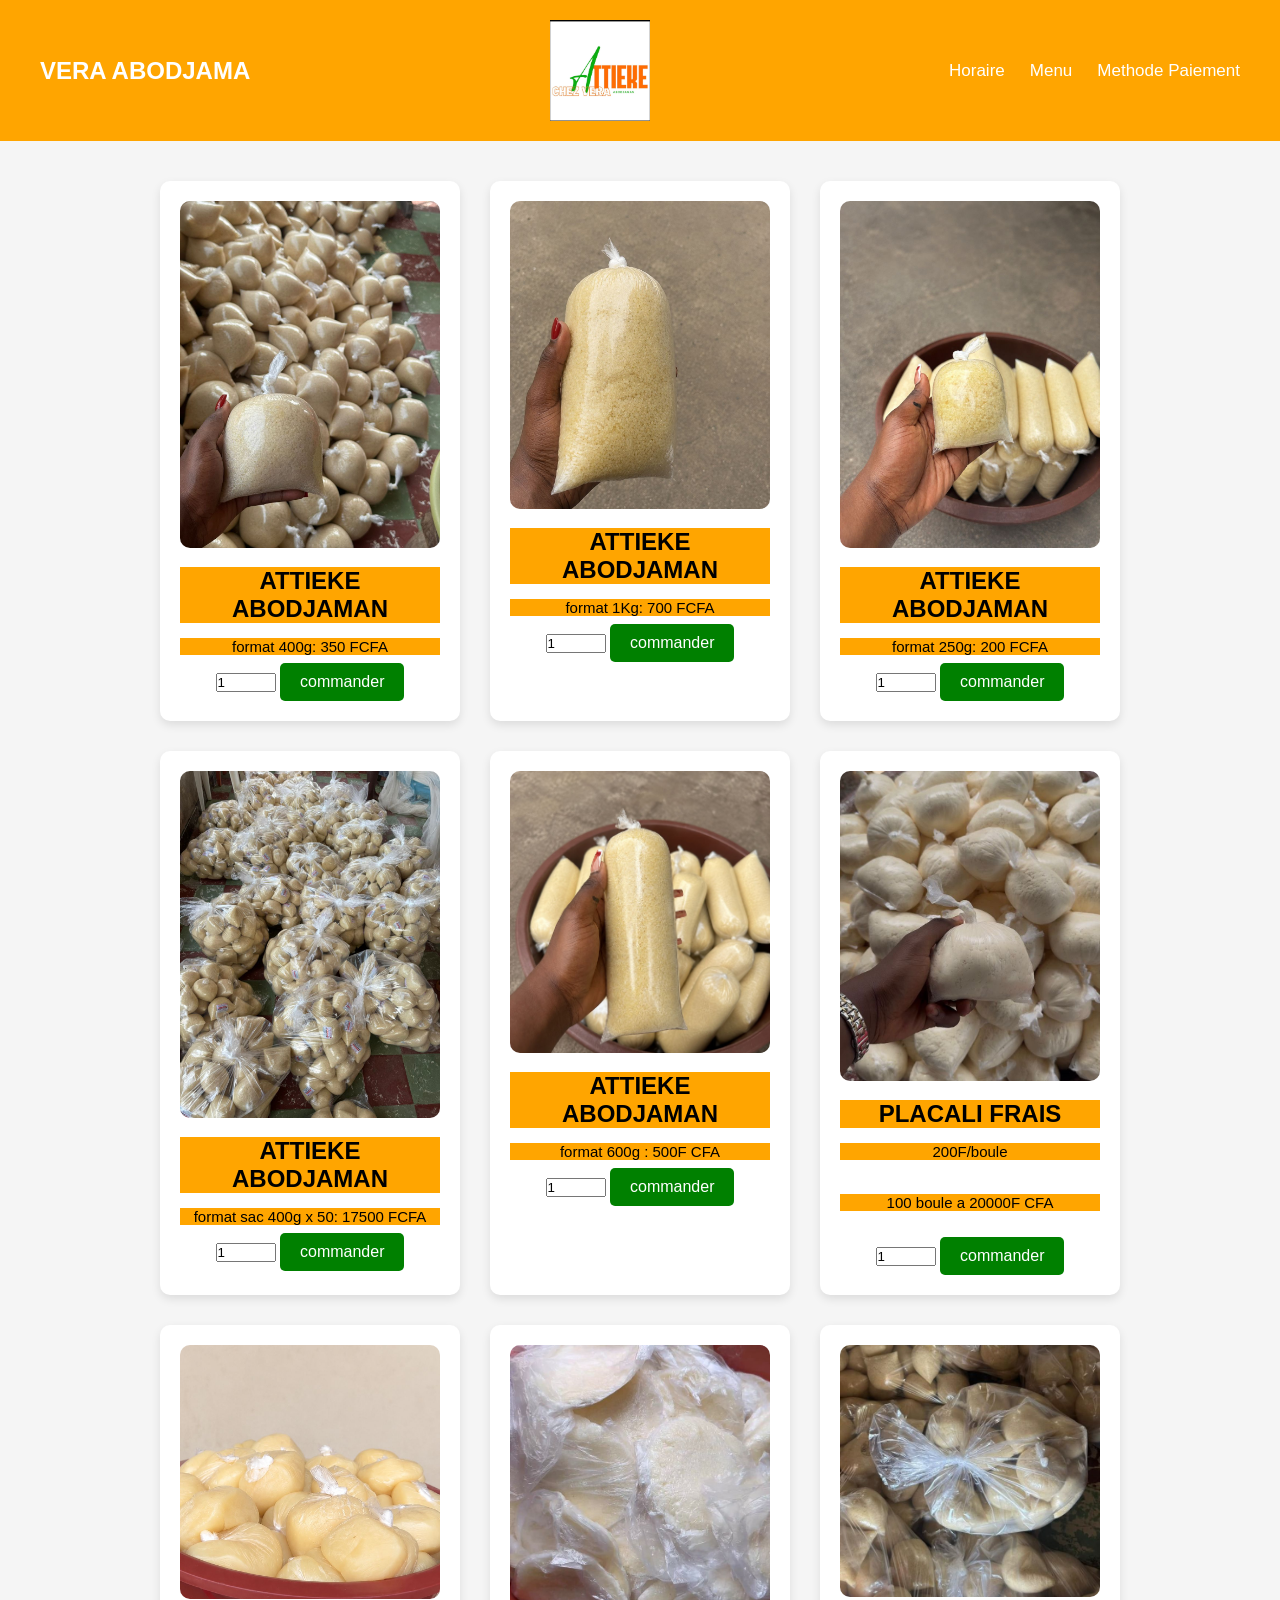
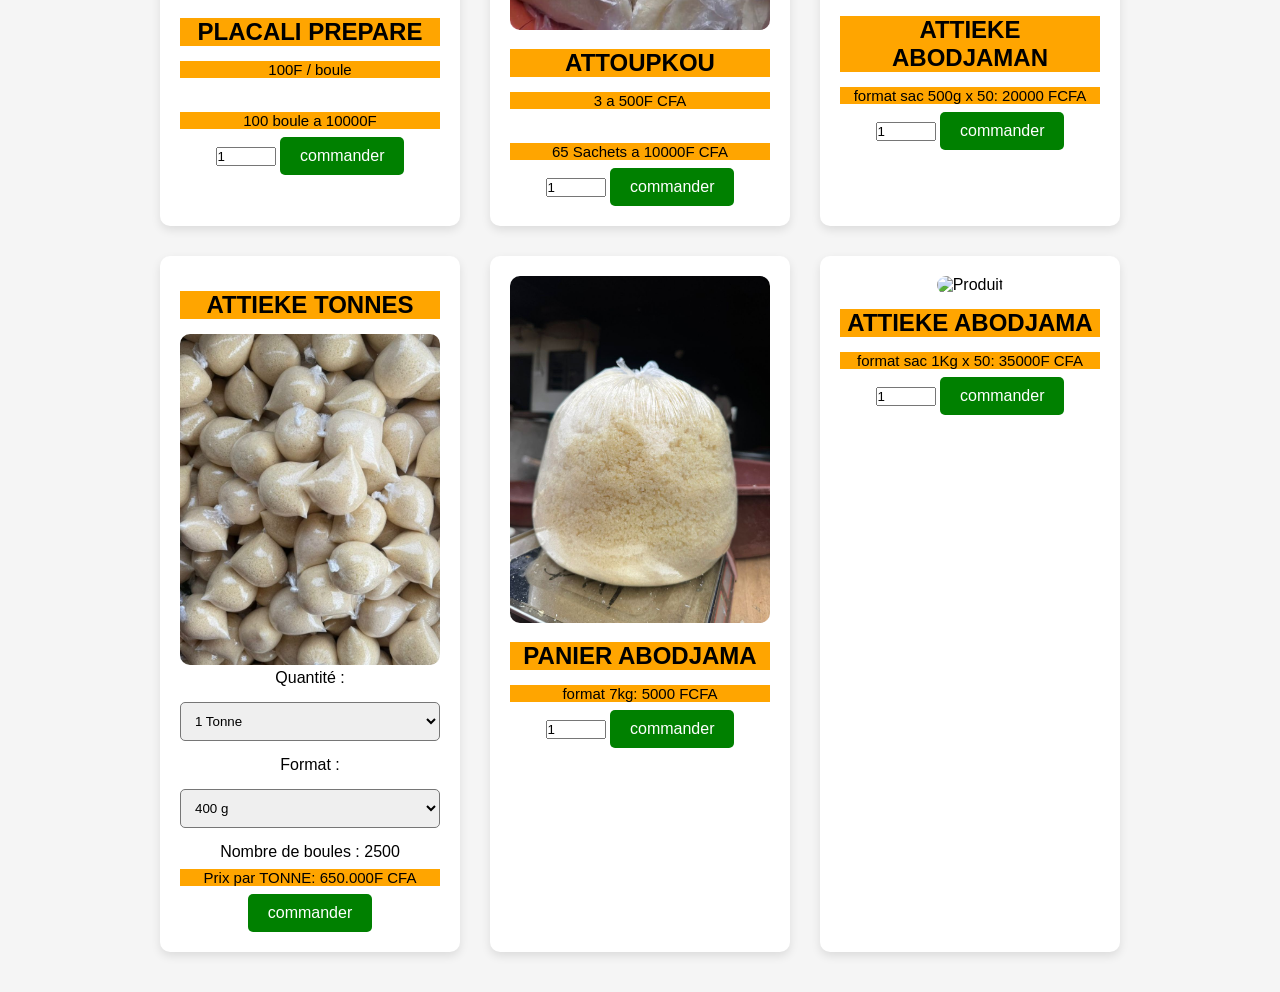
==== commit f1753f58: "Update index.html" ====
--- a/index.html
+++ b/index.html
@@ -3,8 +3,9 @@
 <head>
     <meta charset="UTF-8">
     <meta name="viewport" content="width=device-width, initial-scale=1.0">
-    <title>Boutique Shop</title>
+    <title>VERA ABODJAMA</title>
     <link rel="stylesheet" href="attt2.css">
+    <link rel="icon" type="image/jpeg" href="LOGOatt.jpeg">
 </head>
 <body>
 
@@ -254,7 +255,7 @@
 </div>
 
 </div>
- <!-- CARD 1 -->
+ <!-- CARD 11 -->
 
         <div class="card">
 
@@ -264,6 +265,25 @@
 
             <div class="prices">
                 <p>format 7kg: 5000 FCFA</p>
+            </div>
+
+            
+                 <input type="number" min="1" max="1000" value="1" class="qte">
+            
+
+            <a href="#" class="btn" onclick="commander(this)">commander </a>
+
+        </div>
+        <!-- CARD 12 -->
+
+        <div class="card">
+
+            <img src="sac1kg.jpeg" alt="Produit">
+
+            <h2>ATTIEKE ABODJAMA</h2>
+
+            <div class="prices">
+                <p>format sac 1Kg x 50: 35000F CFA</p>
             </div>
 
             
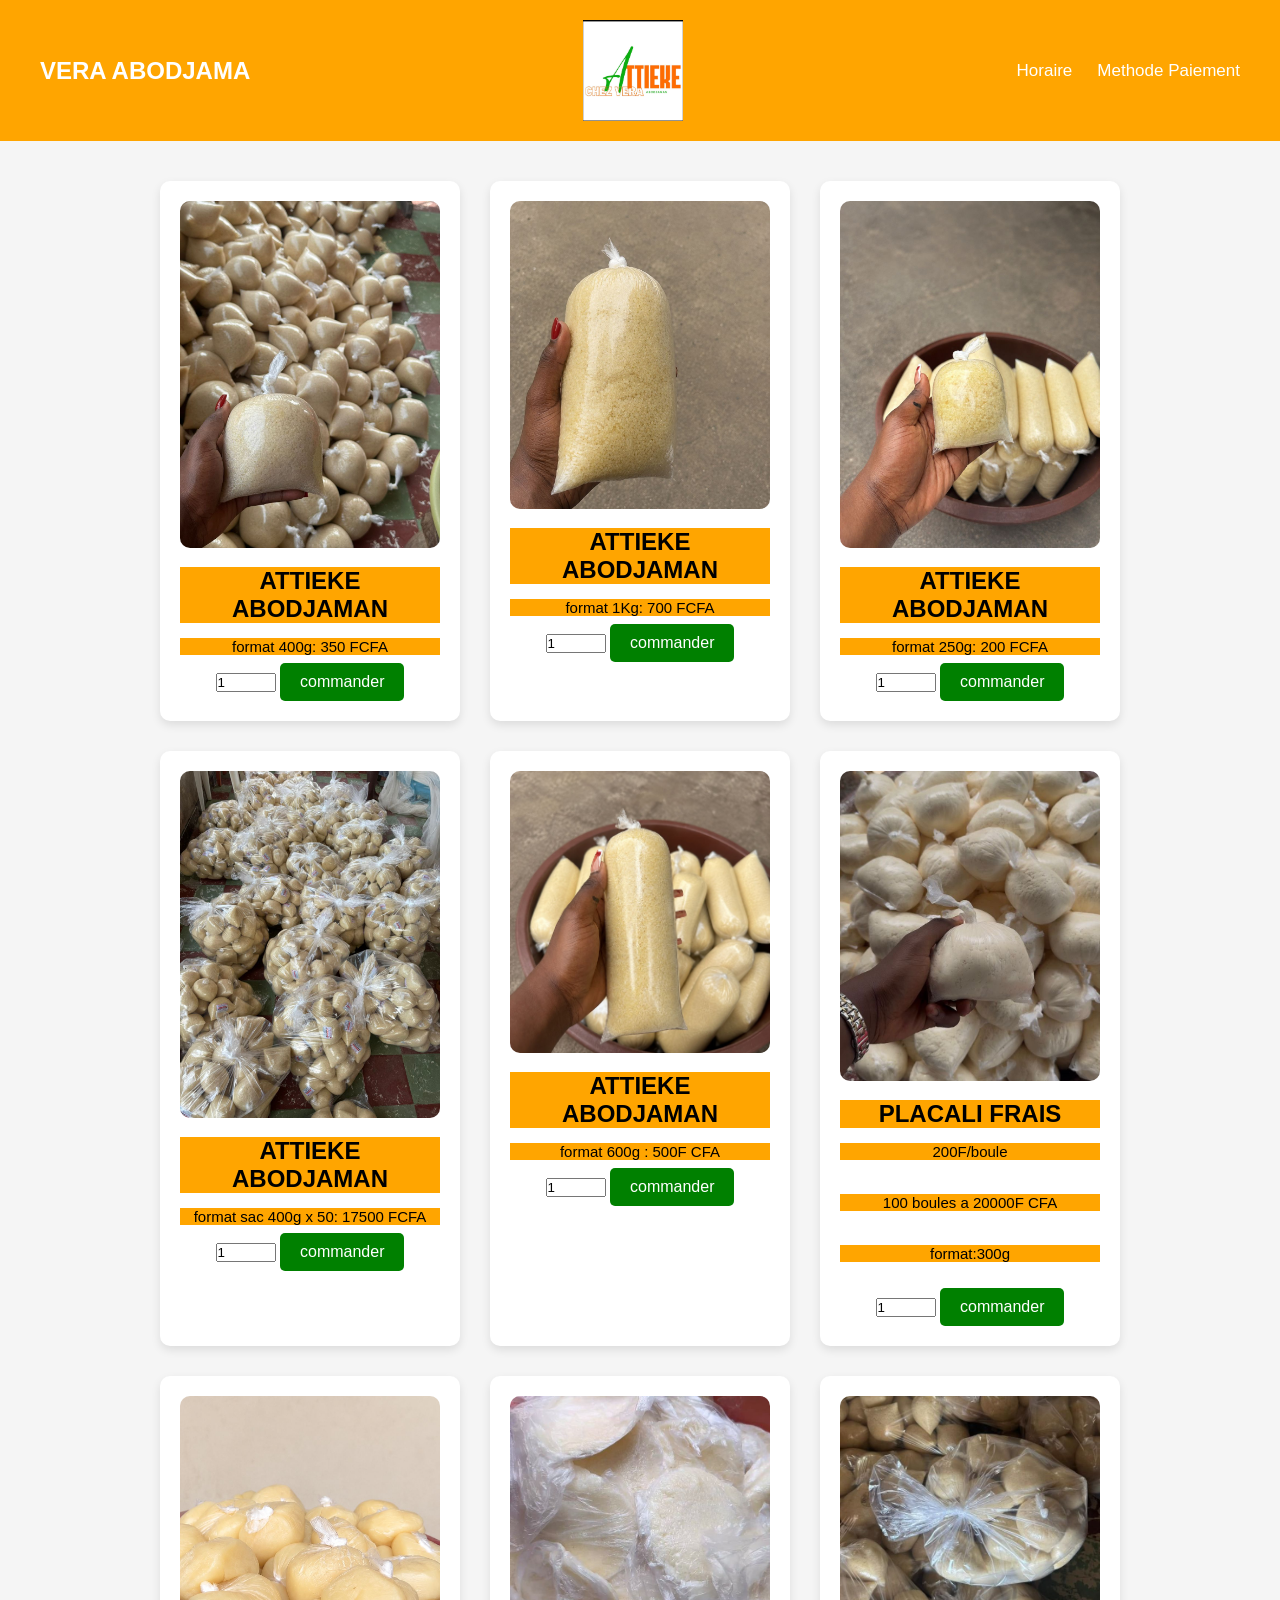
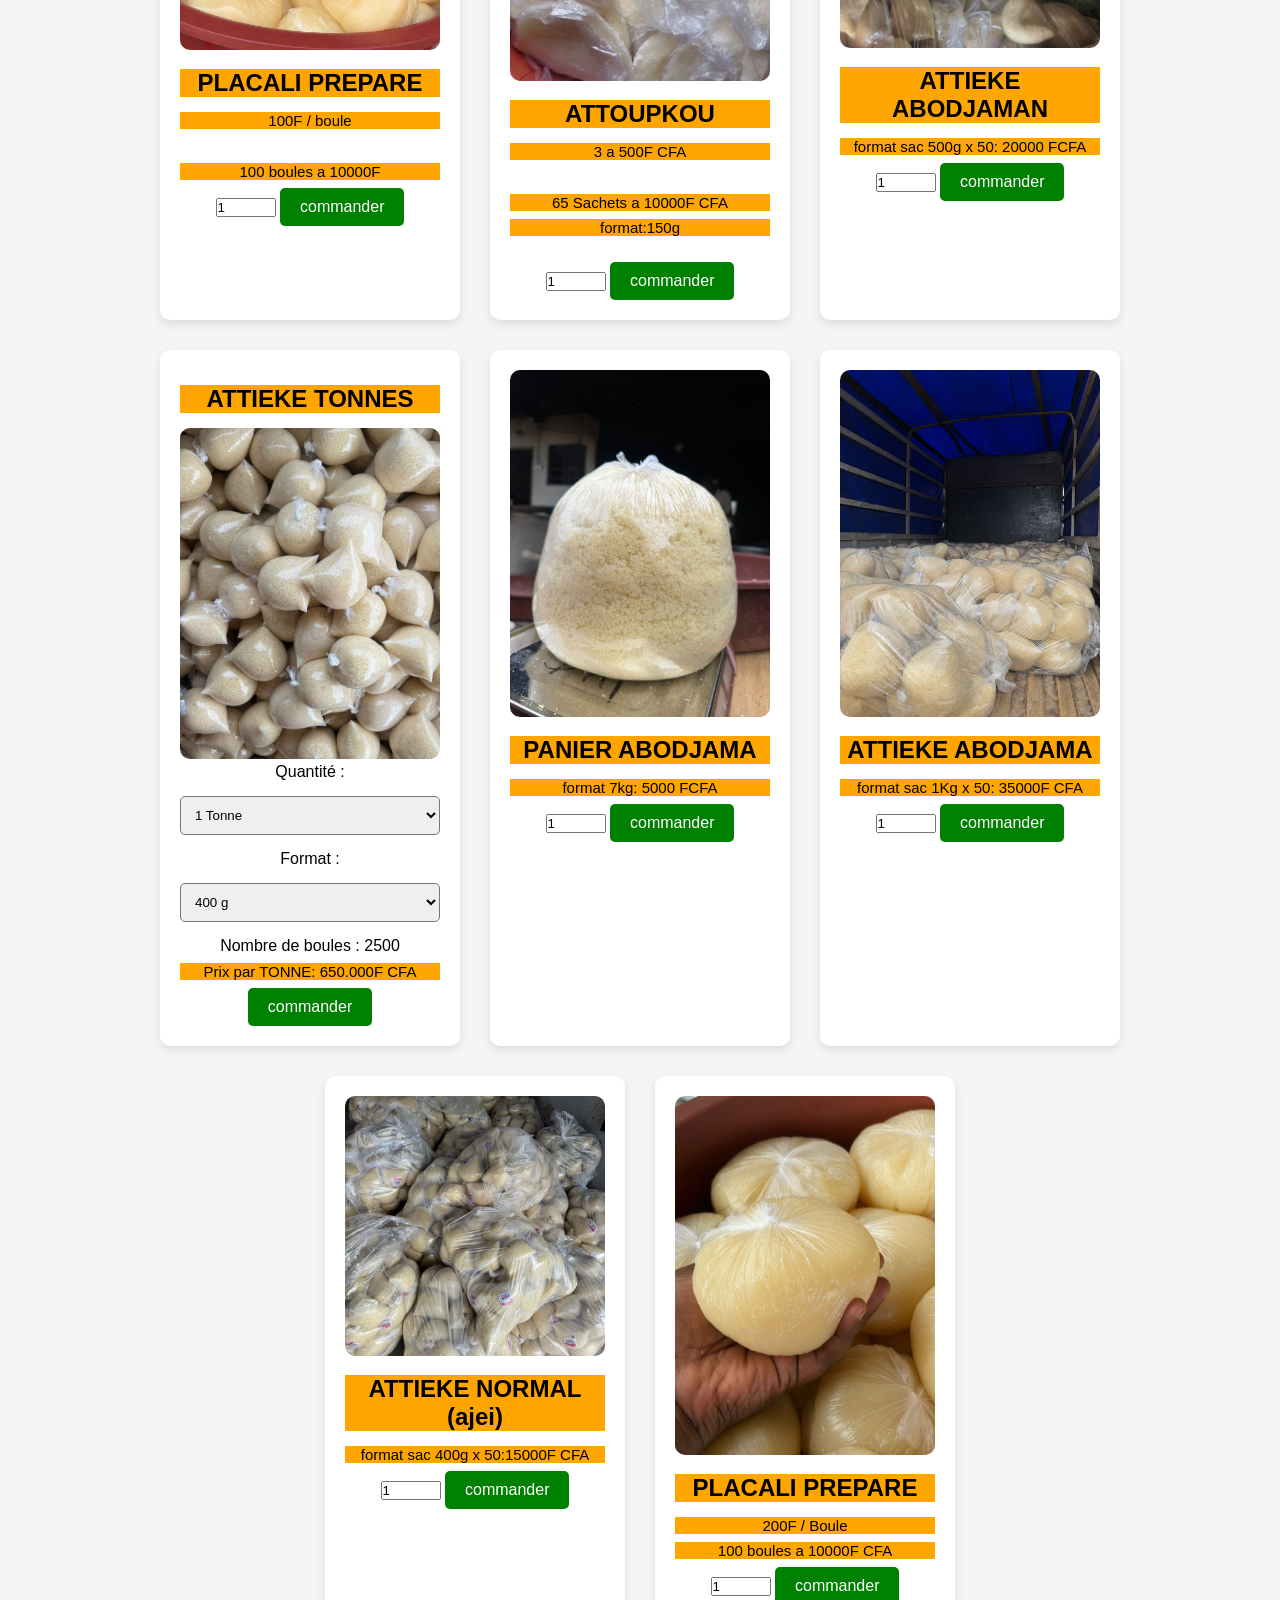
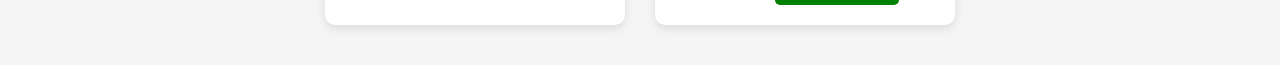
==== commit 61009ddd: "Update index.html" ====
--- a/index.html
+++ b/index.html
@@ -21,7 +21,6 @@
 
             <ul class="nav-links">
                <li><a href="horaire.html">Horaire</a></li>
-                <li><a href="att2.html">Menu</a></li>
                 <li><a href="methode.html">Methode Paiement</a></li>
                 
             </ul>
@@ -144,7 +143,8 @@
 
             <div class="prices">
                 <p>200F/boule</p><br>
-                <p>100 boule a 20000F CFA</p><br>
+                <p>100 boules a 20000F CFA</p><br>
+                <p>format:300g</p><br>
 
             </div>
 
@@ -170,7 +170,7 @@
 
             <div class="prices">
                 <p>100F / boule</p><br>
-                <p>100 boule a 10000F</p>
+                <p>100 boules a 10000F</p>
             </div>
 
             
@@ -190,6 +190,7 @@
             <div class="prices">
                 <p>3 a 500F CFA</p><br>
                 <p>65 Sachets a 10000F CFA</p>
+                <p> format:150g</p><br>
             </div>
 
             
@@ -293,6 +294,45 @@
             <a href="#" class="btn" onclick="commander(this)">commander </a>
 
         </div>
+         <!-- CARD 12 -->
+
+        <div class="card">
+
+            <img src="adjei.jpeg" alt="Produit">
+
+            <h2>ATTIEKE NORMAL (ajei)</h2>
+
+            <div class="prices">
+                <p>format sac 400g x 50:15000F CFA</p>
+            </div>
+
+            
+                 <input type="number" min="1" max="1000" value="1" class="qte">
+            
+
+            <a href="#" class="btn" onclick="commander(this)">commander </a>
+
+        </div>
+         <!-- CARD 12 -->
+
+        <div class="card">
+
+            <img src="pl200.jpeg" alt="Produit">
+
+            <h2>PLACALI PREPARE</h2>
+
+            <div class="prices">
+                <p>200F / Boule </p>
+                 <p>100 boules a 10000F CFA</p>
+            </div>
+
+            
+                 <input type="number" min="1" max="1000" value="1" class="qte">
+            
+
+            <a href="#" class="btn" onclick="commander(this)">commander </a>
+
+        </div>
     </section>
    
 
